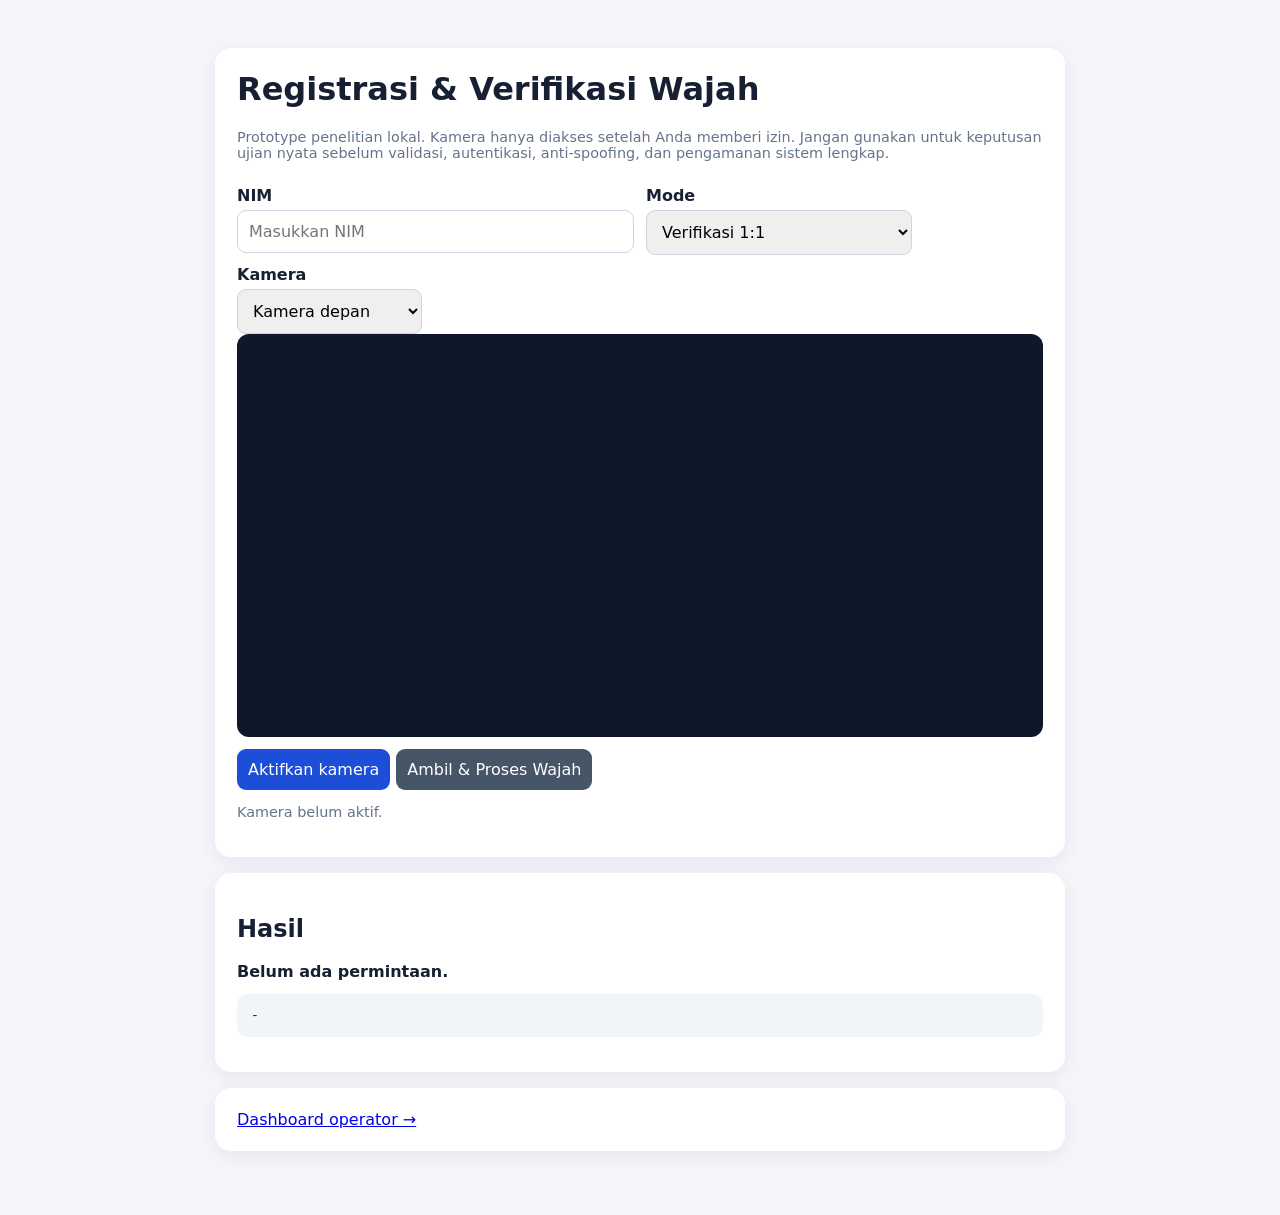
==== Website/Back-end/app/static/index.html @ 4e6d3023 "Snapshot dataset imsfd_raw_v1 dan utbk_reference_v1" ====
<!doctype html>
<html lang="id">
<head>
<meta charset="utf-8"><meta name="viewport" content="width=device-width, initial-scale=1">
<title>TA v2 — Registrasi & Verifikasi Wajah</title>
<style>
body{font-family:system-ui,Arial;background:#f4f6fa;color:#172033;margin:0}.wrap{max-width:850px;margin:28px auto;padding:20px}.card{background:white;border-radius:16px;padding:22px;margin-bottom:16px;box-shadow:0 5px 20px #17203312}h1{margin-top:0}label{display:block;margin:10px 0 5px;font-weight:600}input,button,select{padding:11px;border:1px solid #cbd5e1;border-radius:9px;font:inherit}input{width:100%;box-sizing:border-box}button{cursor:pointer;background:#1d4ed8;color:white;border:0;margin:8px 6px 0 0}button.secondary{background:#475569}video{width:100%;max-height:440px;background:#0f172a;border-radius:12px}pre{white-space:pre-wrap;background:#f1f5f9;padding:14px;border-radius:10px}.note{color:#64748b;font-size:.9rem}.status{font-weight:700}.row{display:grid;grid-template-columns:1fr 1fr;gap:12px}@media(max-width:650px){.row{grid-template-columns:1fr}}</style>
</head>
<body><div class="wrap">
<div class="card"><h1>Registrasi & Verifikasi Wajah</h1><p class="note">Prototype penelitian lokal. Kamera hanya diakses setelah Anda memberi izin. Jangan gunakan untuk keputusan ujian nyata sebelum validasi, autentikasi, anti-spoofing, dan pengamanan sistem lengkap.</p>
<div class="row"><div><label>NIM</label><input id="nim" autocomplete="off" placeholder="Masukkan NIM"></div><div><label>Mode</label><select id="mode"><option value="verify">Verifikasi 1:1</option><option value="enroll">Registrasi referensi (admin)</option></select></div></div>
<div id="nameWrap" style="display:none"><label>Nama lengkap (untuk enrollment admin)</label><input id="fullName" placeholder="Nama peserta"></div>
<label>Kamera</label><select id="cameraMode"><option value="user">Kamera depan</option><option value="environment">Kamera belakang</option></select>
<video id="video" autoplay playsinline muted></video><canvas id="canvas" hidden></canvas>
<button id="startBtn">Aktifkan kamera</button><button id="captureBtn" class="secondary" disabled>Ambil & Proses Wajah</button>
<p class="note" id="cameraStatus">Kamera belum aktif.</p>
</div>
<div class="card"><h2>Hasil</h2><div id="result" class="status">Belum ada permintaan.</div><pre id="details">-</pre></div>
<div class="card"><a href="/admin">Dashboard operator →</a></div>
</div>
<script>
const video=document.getElementById('video'), canvas=document.getElementById('canvas');let stream=null;
const mode=document.getElementById('mode');mode.addEventListener('change',()=>document.getElementById('nameWrap').style.display=mode.value==='enroll'?'block':'none');
document.getElementById('startBtn').onclick=async()=>{try{if(stream)stream.getTracks().forEach(t=>t.stop());stream=await navigator.mediaDevices.getUserMedia({video:{facingMode:document.getElementById('cameraMode').value,width:{ideal:1280},height:{ideal:720}},audio:false});video.srcObject=stream;document.getElementById('captureBtn').disabled=false;document.getElementById('cameraStatus').textContent='Kamera aktif.'}catch(e){document.getElementById('cameraStatus').textContent='Gagal mengakses kamera: '+e.message}};
document.getElementById('captureBtn').onclick=async()=>{const nim=document.getElementById('nim').value.trim();if(!nim){alert('Masukkan NIM');return}canvas.width=video.videoWidth;canvas.height=video.videoHeight;canvas.getContext('2d').drawImage(video,0,0);const blob=await new Promise(r=>canvas.toBlob(r,'image/jpeg',0.92));const form=new FormData();form.append('nim',nim);form.append('image',blob,'capture.jpg');let url='/api/verification/verify';const headers={};if(mode.value==='enroll'){const name=document.getElementById('fullName').value.trim();if(!name){alert('Isi nama lengkap');return}form.append('full_name',name);url='/api/registration/enroll';const key=prompt('Masukkan ADMIN_API_KEY untuk enrollment referensi:');if(!key)return;headers['X-Admin-Key']=key}
 document.getElementById('result').textContent='Memproses...';try{const response=await fetch(url,{method:'POST',headers,body:form});const data=await response.json();document.getElementById('result').textContent=data.decision_status||data.status||('HTTP '+response.status);document.getElementById('details').textContent=data.message||data.detail||('Permintaan selesai: '+(data.status||response.status))}catch(e){document.getElementById('result').textContent='Error';document.getElementById('details').textContent=e.message}};
window.addEventListener('beforeunload',()=>{if(stream)stream.getTracks().forEach(t=>t.stop())});
</script></body></html>
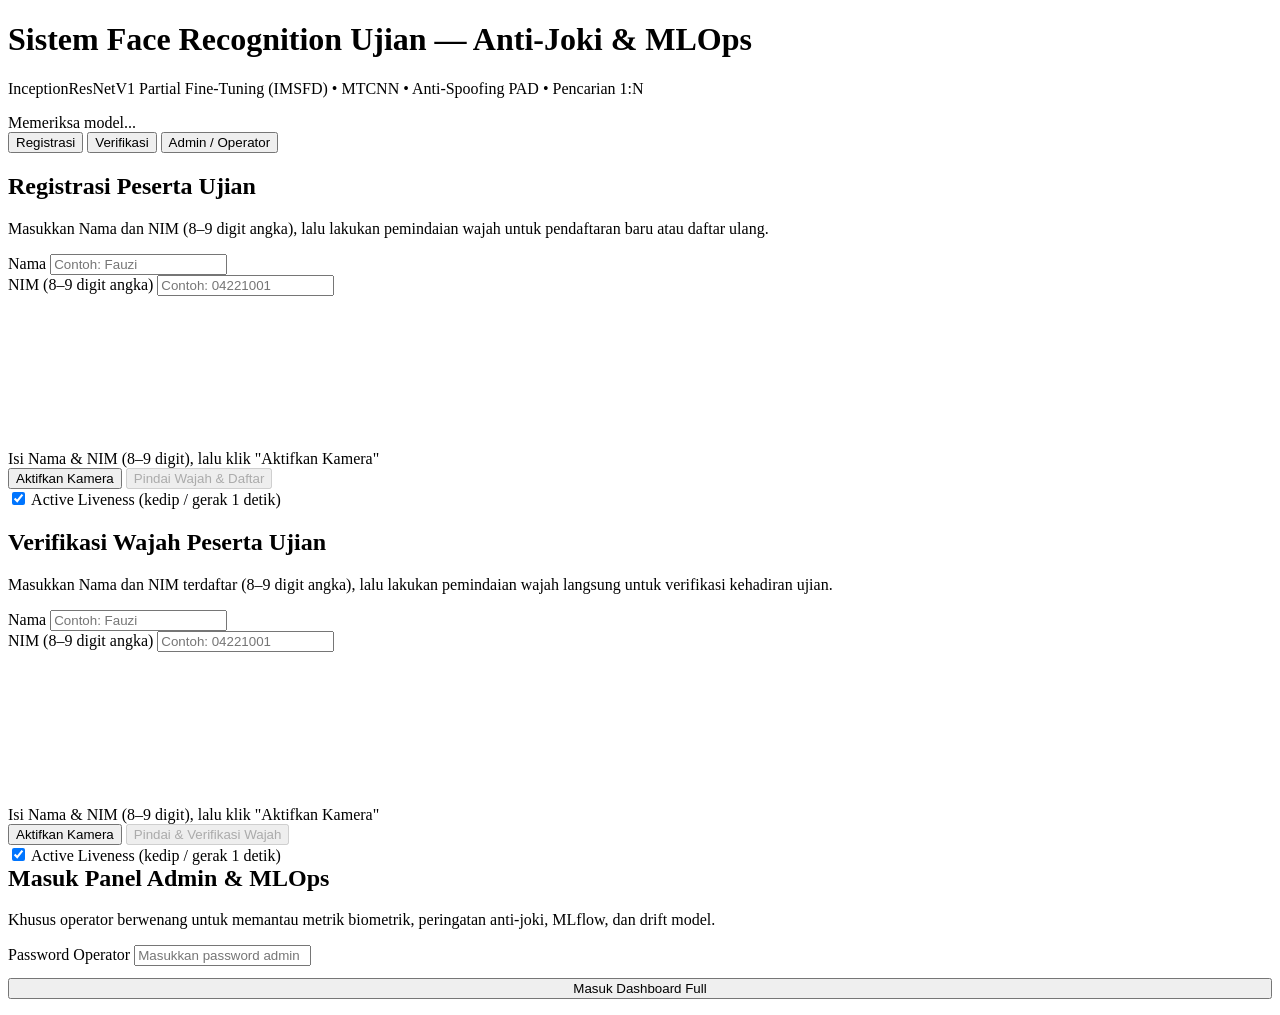
==== commit 18e4a9ff: "Siap deploy Docker VPS" ====
--- a/Website/Back-end/app/static/index.html
+++ b/Website/Back-end/app/static/index.html
@@ -1,28 +1,260 @@
 <!doctype html>
 <html lang="id">
 <head>
-<meta charset="utf-8"><meta name="viewport" content="width=device-width, initial-scale=1">
-<title>TA v2 — Registrasi & Verifikasi Wajah</title>
-<style>
-body{font-family:system-ui,Arial;background:#f4f6fa;color:#172033;margin:0}.wrap{max-width:850px;margin:28px auto;padding:20px}.card{background:white;border-radius:16px;padding:22px;margin-bottom:16px;box-shadow:0 5px 20px #17203312}h1{margin-top:0}label{display:block;margin:10px 0 5px;font-weight:600}input,button,select{padding:11px;border:1px solid #cbd5e1;border-radius:9px;font:inherit}input{width:100%;box-sizing:border-box}button{cursor:pointer;background:#1d4ed8;color:white;border:0;margin:8px 6px 0 0}button.secondary{background:#475569}video{width:100%;max-height:440px;background:#0f172a;border-radius:12px}pre{white-space:pre-wrap;background:#f1f5f9;padding:14px;border-radius:10px}.note{color:#64748b;font-size:.9rem}.status{font-weight:700}.row{display:grid;grid-template-columns:1fr 1fr;gap:12px}@media(max-width:650px){.row{grid-template-columns:1fr}}</style>
+  <meta charset="utf-8">
+  <meta name="viewport" content="width=device-width, initial-scale=1">
+  <title>Sistem Registrasi &amp; Verifikasi Wajah Anti-Joki Berbasis MLOps</title>
+  <link rel="stylesheet" href="/static/styles.css">
 </head>
-<body><div class="wrap">
-<div class="card"><h1>Registrasi & Verifikasi Wajah</h1><p class="note">Prototype penelitian lokal. Kamera hanya diakses setelah Anda memberi izin. Jangan gunakan untuk keputusan ujian nyata sebelum validasi, autentikasi, anti-spoofing, dan pengamanan sistem lengkap.</p>
-<div class="row"><div><label>NIM</label><input id="nim" autocomplete="off" placeholder="Masukkan NIM"></div><div><label>Mode</label><select id="mode"><option value="verify">Verifikasi 1:1</option><option value="enroll">Registrasi referensi (admin)</option></select></div></div>
-<div id="nameWrap" style="display:none"><label>Nama lengkap (untuk enrollment admin)</label><input id="fullName" placeholder="Nama peserta"></div>
-<label>Kamera</label><select id="cameraMode"><option value="user">Kamera depan</option><option value="environment">Kamera belakang</option></select>
-<video id="video" autoplay playsinline muted></video><canvas id="canvas" hidden></canvas>
-<button id="startBtn">Aktifkan kamera</button><button id="captureBtn" class="secondary" disabled>Ambil & Proses Wajah</button>
-<p class="note" id="cameraStatus">Kamera belum aktif.</p>
-</div>
-<div class="card"><h2>Hasil</h2><div id="result" class="status">Belum ada permintaan.</div><pre id="details">-</pre></div>
-<div class="card"><a href="/admin">Dashboard operator →</a></div>
-</div>
-<script>
-const video=document.getElementById('video'), canvas=document.getElementById('canvas');let stream=null;
-const mode=document.getElementById('mode');mode.addEventListener('change',()=>document.getElementById('nameWrap').style.display=mode.value==='enroll'?'block':'none');
-document.getElementById('startBtn').onclick=async()=>{try{if(stream)stream.getTracks().forEach(t=>t.stop());stream=await navigator.mediaDevices.getUserMedia({video:{facingMode:document.getElementById('cameraMode').value,width:{ideal:1280},height:{ideal:720}},audio:false});video.srcObject=stream;document.getElementById('captureBtn').disabled=false;document.getElementById('cameraStatus').textContent='Kamera aktif.'}catch(e){document.getElementById('cameraStatus').textContent='Gagal mengakses kamera: '+e.message}};
-document.getElementById('captureBtn').onclick=async()=>{const nim=document.getElementById('nim').value.trim();if(!nim){alert('Masukkan NIM');return}canvas.width=video.videoWidth;canvas.height=video.videoHeight;canvas.getContext('2d').drawImage(video,0,0);const blob=await new Promise(r=>canvas.toBlob(r,'image/jpeg',0.92));const form=new FormData();form.append('nim',nim);form.append('image',blob,'capture.jpg');let url='/api/verification/verify';const headers={};if(mode.value==='enroll'){const name=document.getElementById('fullName').value.trim();if(!name){alert('Isi nama lengkap');return}form.append('full_name',name);url='/api/registration/enroll';const key=prompt('Masukkan ADMIN_API_KEY untuk enrollment referensi:');if(!key)return;headers['X-Admin-Key']=key}
- document.getElementById('result').textContent='Memproses...';try{const response=await fetch(url,{method:'POST',headers,body:form});const data=await response.json();document.getElementById('result').textContent=data.decision_status||data.status||('HTTP '+response.status);document.getElementById('details').textContent=data.message||data.detail||('Permintaan selesai: '+(data.status||response.status))}catch(e){document.getElementById('result').textContent='Error';document.getElementById('details').textContent=e.message}};
-window.addEventListener('beforeunload',()=>{if(stream)stream.getTracks().forEach(t=>t.stop())});
-</script></body></html>
+<body data-theme="register">
+  <div id="appShell" class="app-shell">
+    <!-- Top Header -->
+    <header class="top-header">
+      <div class="brand">
+        <h1>Sistem Face Recognition Ujian — Anti-Joki &amp; MLOps</h1>
+        <p>InceptionResNetV1 Partial Fine-Tuning (IMSFD) &bull; MTCNN &bull; Anti-Spoofing PAD &bull; Pencarian 1:N</p>
+      </div>
+      <div class="health-pill" id="healthPill">
+        <span class="health-dot" id="healthDot"></span>
+        <span id="healthText">Memeriksa model...</span>
+      </div>
+    </header>
+
+    <!-- 3-Tab Navigation: Registrasi | Verifikasi | Admin / Operator -->
+    <nav class="tab-bar" role="tablist">
+      <button class="tab-btn active" data-tab="register" role="tab">Registrasi</button>
+      <button class="tab-btn" data-tab="verify" role="tab">Verifikasi</button>
+      <button class="tab-btn" data-tab="admin" role="tab">Admin / Operator</button>
+    </nav>
+
+    <!-- ==================== TAB 1: REGISTRASI (HIJAU PUDAR) ==================== -->
+    <section id="panel-register" class="tab-panel active">
+      <div class="card card-accent">
+        <div class="card-header">
+          <div>
+            <h2>Registrasi Peserta Ujian</h2>
+            <p>Masukkan Nama dan NIM (8–9 digit angka), lalu lakukan pemindaian wajah untuk pendaftaran baru atau daftar ulang.</p>
+          </div>
+        </div>
+
+        <div class="form-grid">
+          <div class="field">
+            <label for="regName">Nama</label>
+            <input id="regName" type="text" autocomplete="off" placeholder="Contoh: Fauzi">
+          </div>
+          <div class="field">
+            <label for="regNim">NIM (8–9 digit angka)</label>
+            <input id="regNim" type="text" inputmode="numeric" maxlength="9" autocomplete="off" placeholder="Contoh: 04221001">
+          </div>
+        </div>
+
+        <!-- Camera Area -->
+        <div id="regCameraWrap">
+          <div class="camera-stage">
+            <video id="regVideo" autoplay playsinline muted></video>
+            <div class="camera-overlay">
+              <div id="regOval" class="face-oval"></div>
+              <div id="regBanner" class="challenge-banner">Isi Nama &amp; NIM (8–9 digit), lalu klik "Aktifkan Kamera"</div>
+            </div>
+          </div>
+          <div class="controls-row">
+            <div class="btn-group">
+              <button type="button" id="regStartCam" class="btn btn-soft">Aktifkan Kamera</button>
+              <button type="button" id="regSubmitCam" class="btn btn-primary" disabled>Pindai Wajah &amp; Daftar</button>
+            </div>
+            <label class="checkbox-label">
+              <input id="regChallengeToggle" type="checkbox" checked>
+              Active Liveness (kedip / gerak 1 detik)
+            </label>
+          </div>
+        </div>
+
+        <div id="regResult" class="result-box">
+          <div id="regResultTitle" class="result-title"></div>
+          <div id="regResultMsg"></div>
+          <div id="regResultMeta" class="result-meta"></div>
+        </div>
+      </div>
+    </section>
+
+    <!-- ==================== TAB 2: VERIFIKASI (MERAH PUDAR) ==================== -->
+    <section id="panel-verify" class="tab-panel">
+      <div class="card card-accent">
+        <div class="card-header">
+          <div>
+            <h2>Verifikasi Wajah Peserta Ujian</h2>
+            <p>Masukkan Nama dan NIM terdaftar (8–9 digit angka), lalu lakukan pemindaian wajah langsung untuk verifikasi kehadiran ujian.</p>
+          </div>
+        </div>
+
+        <div class="form-grid">
+          <div class="field">
+            <label for="verName">Nama</label>
+            <input id="verName" type="text" autocomplete="off" placeholder="Contoh: Fauzi">
+          </div>
+          <div class="field">
+            <label for="verNim">NIM (8–9 digit angka)</label>
+            <input id="verNim" type="text" inputmode="numeric" maxlength="9" autocomplete="off" placeholder="Contoh: 04221001">
+          </div>
+        </div>
+
+        <!-- Camera Area -->
+        <div id="verCameraWrap">
+          <div class="camera-stage">
+            <video id="verVideo" autoplay playsinline muted></video>
+            <div class="camera-overlay">
+              <div id="verOval" class="face-oval"></div>
+              <div id="verBanner" class="challenge-banner">Isi Nama &amp; NIM (8–9 digit), lalu klik "Aktifkan Kamera"</div>
+            </div>
+          </div>
+          <div class="controls-row">
+            <div class="btn-group">
+              <button type="button" id="verStartCam" class="btn btn-soft">Aktifkan Kamera</button>
+              <button type="button" id="verSubmitCam" class="btn btn-primary" disabled>Pindai &amp; Verifikasi Wajah</button>
+            </div>
+            <label class="checkbox-label">
+              <input id="verChallengeToggle" type="checkbox" checked>
+              Active Liveness (kedip / gerak 1 detik)
+            </label>
+          </div>
+        </div>
+
+        <div id="verResult" class="result-box">
+          <div id="verResultTitle" class="result-title"></div>
+          <div id="verResultMsg"></div>
+          <div id="verResultMeta" class="result-meta"></div>
+        </div>
+      </div>
+    </section>
+
+    <!-- ==================== TAB 3: ADMIN / OPERATOR (BIRU PUDAR) ==================== -->
+    <section id="panel-admin" class="tab-panel">
+      <!-- Login Gate -->
+      <div id="adminLoginView" class="card card-accent login-card">
+        <h2 style="margin-top:0;color:var(--accent-text)">Masuk Panel Admin &amp; MLOps</h2>
+        <p class="muted">Khusus operator berwenang untuk memantau metrik biometrik, peringatan anti-joki, MLflow, dan drift model.</p>
+        <div class="field" style="text-align:left;margin-top:16px">
+          <label for="adminKeyInput">Password Operator</label>
+          <input id="adminKeyInput" type="password" placeholder="Masukkan password admin">
+        </div>
+        <button type="button" id="adminLoginBtn" class="btn btn-primary" style="width:100%;justify-content:center;margin-top:12px">Masuk Dashboard Full</button>
+        <p id="adminLoginErr" class="muted" style="color:#a33232;margin-top:10px"></p>
+      </div>
+
+      <!-- Full-Width Admin Dashboard -->
+      <div id="adminDashView" style="display:none">
+        <div class="admin-toolbar">
+          <div>
+            <h2 style="margin:0;color:var(--accent-text)">Dashboard Operator &amp; Monitoring MLOps</h2>
+            <span id="adminLastUpdated" class="muted">Memuat data...</span>
+          </div>
+          <div class="btn-group">
+            <button type="button" id="btnRefreshAdmin" class="btn btn-primary btn-sm">Refresh Data</button>
+            <button type="button" id="btnResetEvents" class="btn btn-danger-soft btn-sm">Reset Riwayat</button>
+            <button type="button" id="btnReloadIndex" class="btn btn-soft btn-sm">Reload Vector Index</button>
+            <a id="mlflowLink" href="http://127.0.0.1:5000" target="_blank" rel="noopener" class="btn btn-outline btn-sm">Buka MLflow UI</a>
+            <a href="/metrics" target="_blank" rel="noopener" class="btn btn-outline btn-sm">Prometheus /metrics</a>
+            <button type="button" id="btnAdminLogout" class="btn btn-danger-soft btn-sm">Keluar</button>
+          </div>
+        </div>
+
+        <!-- Row 1: Operational KPIs -->
+        <div id="kpiGrid" class="kpi-grid"></div>
+
+        <!-- Row 2: Drift Monitor + MLflow / Model / DVC Overview -->
+        <div class="two-col">
+          <!-- Left: Passive Drift Monitor -->
+          <div class="card card-accent" style="margin-bottom:0">
+            <div class="card-header">
+              <div>
+                <h2>Drift Monitor &amp; Kesehatan Model</h2>
+                <p>Pemantauan otomatis performa real-time dari telemetri verifikasi &amp; registrasi.</p>
+              </div>
+              <span id="driftBadge" class="badge badge-blue">Memuat...</span>
+            </div>
+            <div id="driftStatusBar" class="drift-status-bar HEALTHY">
+              <strong id="driftHeadline">Memeriksa kesehatan model...</strong>
+              <span id="driftWindow" style="font-size:0.8rem"></span>
+            </div>
+            <div id="driftKvGrid" class="kv-grid"></div>
+            <ul id="driftReasons" style="margin:12px 0 0;padding-left:18px;font-size:0.84rem;color:var(--text)"></ul>
+          </div>
+
+          <!-- Right: MLflow, Model V1 Metrics, PAD Calibration & DVC -->
+          <div class="card card-accent" style="margin-bottom:0">
+            <div class="card-header">
+              <div>
+                <h2>Integrasi MLflow, Evaluasi Model V1 &amp; DVC</h2>
+                <p>Lineage model terlatih, ambang batas terkalibrasi, dan snapshot dataset.</p>
+              </div>
+              <span id="mlflowStatusBadge" class="badge badge-gray">MLflow: ...</span>
+            </div>
+            <div id="mlopsSummaryGrid" class="kv-grid"></div>
+            <div style="margin-top:12px">
+              <div class="muted" style="font-weight:600;font-size:0.78rem">Kurva Val ArcFace Top-1 (Epoch 1–15, IMSFD Partial Fine-Tuning)</div>
+              <div id="epochChart" class="epoch-chart"></div>
+            </div>
+            <div id="dvcBox" class="policy-note"></div>
+          </div>
+        </div>
+
+        <!-- Row 3: Anti-Joki & Spoofing Alerts -->
+        <div class="card">
+          <div class="card-header">
+            <div>
+              <h2>Peringatan Anti-Joki &amp; Presentation Attack (Alerts)</h2>
+              <p>Otomatis terisi saat sistem mendeteksi duplikasi wajah 1:N lintas NIM (Joki Tipe B), takeover NIM, atau spoofing.</p>
+            </div>
+            <div class="inline-form">
+              <select id="alertFilter" style="padding:7px 10px;border:1px solid var(--border);border-radius:8px;font-size:0.84rem">
+                <option value="">Semua Status</option>
+                <option value="pending">Pending Review</option>
+                <option value="confirmed_joki">Confirmed Joki</option>
+                <option value="false_positive">False Positive</option>
+                <option value="resolved">Resolved</option>
+              </select>
+            </div>
+          </div>
+          <div id="alertsTableWrap" class="table-wrap"></div>
+        </div>
+
+        <!-- Row 4: Registered Participants Data -->
+        <div class="card">
+          <div class="card-header">
+            <div>
+              <h2>Data Peserta Terdaftar</h2>
+              <p>Daftar data peserta yang telah terdaftar pada sistem beserta status template wajah aktifnya.</p>
+            </div>
+            <div class="inline-form">
+              <input id="deleteNimInput" type="text" placeholder="Ketik NIM untuk dihapus">
+              <button type="button" id="btnDeleteNim" class="btn btn-danger-soft btn-sm">Hapus NIM</button>
+            </div>
+          </div>
+          <div id="demoUsersWrap" class="table-wrap"></div>
+        </div>
+
+        <!-- Row 5: Full Verification & Registration Events Log -->
+        <div class="card">
+          <div class="card-header">
+            <div>
+              <h2>Riwayat Teknis Registrasi &amp; Verifikasi</h2>
+              <p>Detail lengkap skor kemiripan, threshold, skor PAD, kecepatan pencarian vektor, dan latency per tahap (NIM dimasking).</p>
+            </div>
+            <div class="inline-form">
+              <select id="eventModeFilter" style="padding:7px 10px;border:1px solid var(--border);border-radius:8px;font-size:0.84rem">
+                <option value="">Semua Mode</option>
+                <option value="1:N_register">Registrasi (1:N Anti-Joki)</option>
+                <option value="1:1">Verifikasi (1:1)</option>
+              </select>
+            </div>
+          </div>
+          <div id="eventsTableWrap" class="table-wrap"></div>
+        </div>
+      </div>
+    </section>
+  </div>
+
+  <canvas id="workCanvas" hidden></canvas>
+  <script src="/static/app.js"></script>
+</body>
+</html>
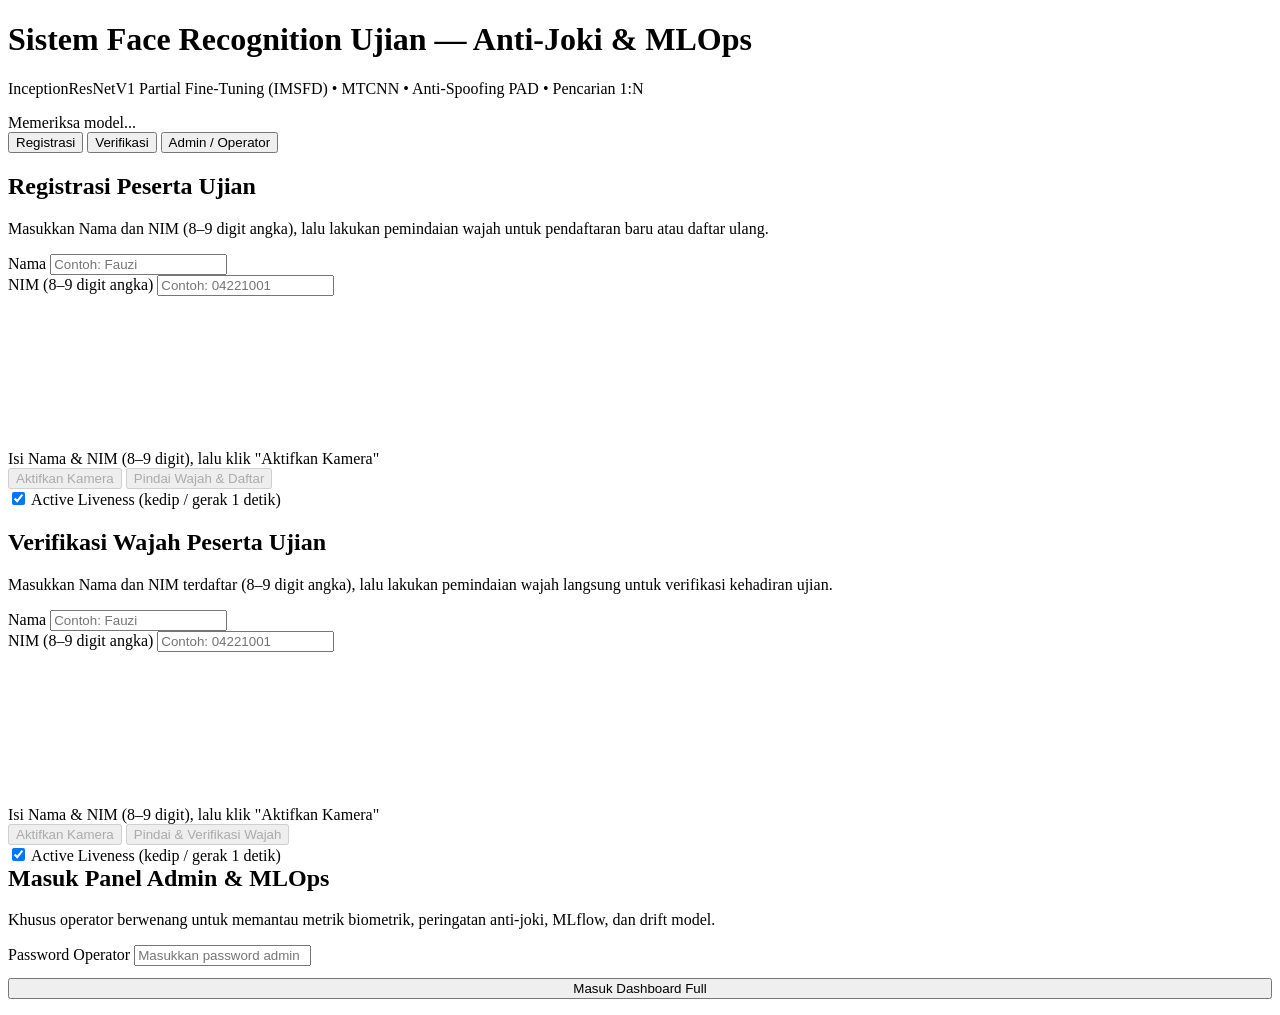
==== commit 5774f4de: "Update validasi NIM real-time, hapus UTBK di DVC, tambah benchmark HNSW dan hasil eksperimen" ====
--- a/Website/Back-end/app/static/index.html
+++ b/Website/Back-end/app/static/index.html
@@ -41,10 +41,12 @@
           <div class="field">
             <label for="regName">Nama</label>
             <input id="regName" type="text" autocomplete="off" placeholder="Contoh: Fauzi">
+            <small id="regNameError" class="field-error"></small>
           </div>
           <div class="field">
             <label for="regNim">NIM (8–9 digit angka)</label>
             <input id="regNim" type="text" inputmode="numeric" maxlength="9" autocomplete="off" placeholder="Contoh: 04221001">
+            <small id="regNimError" class="field-error"></small>
           </div>
         </div>
 
@@ -59,7 +61,7 @@
           </div>
           <div class="controls-row">
             <div class="btn-group">
-              <button type="button" id="regStartCam" class="btn btn-soft">Aktifkan Kamera</button>
+              <button type="button" id="regStartCam" class="btn btn-soft" disabled>Aktifkan Kamera</button>
               <button type="button" id="regSubmitCam" class="btn btn-primary" disabled>Pindai Wajah &amp; Daftar</button>
             </div>
             <label class="checkbox-label">
@@ -91,10 +93,12 @@
           <div class="field">
             <label for="verName">Nama</label>
             <input id="verName" type="text" autocomplete="off" placeholder="Contoh: Fauzi">
+            <small id="verNameError" class="field-error"></small>
           </div>
           <div class="field">
             <label for="verNim">NIM (8–9 digit angka)</label>
             <input id="verNim" type="text" inputmode="numeric" maxlength="9" autocomplete="off" placeholder="Contoh: 04221001">
+            <small id="verNimError" class="field-error"></small>
           </div>
         </div>
 
@@ -109,7 +113,7 @@
           </div>
           <div class="controls-row">
             <div class="btn-group">
-              <button type="button" id="verStartCam" class="btn btn-soft">Aktifkan Kamera</button>
+              <button type="button" id="verStartCam" class="btn btn-soft" disabled>Aktifkan Kamera</button>
               <button type="button" id="verSubmitCam" class="btn btn-primary" disabled>Pindai &amp; Verifikasi Wajah</button>
             </div>
             <label class="checkbox-label">
